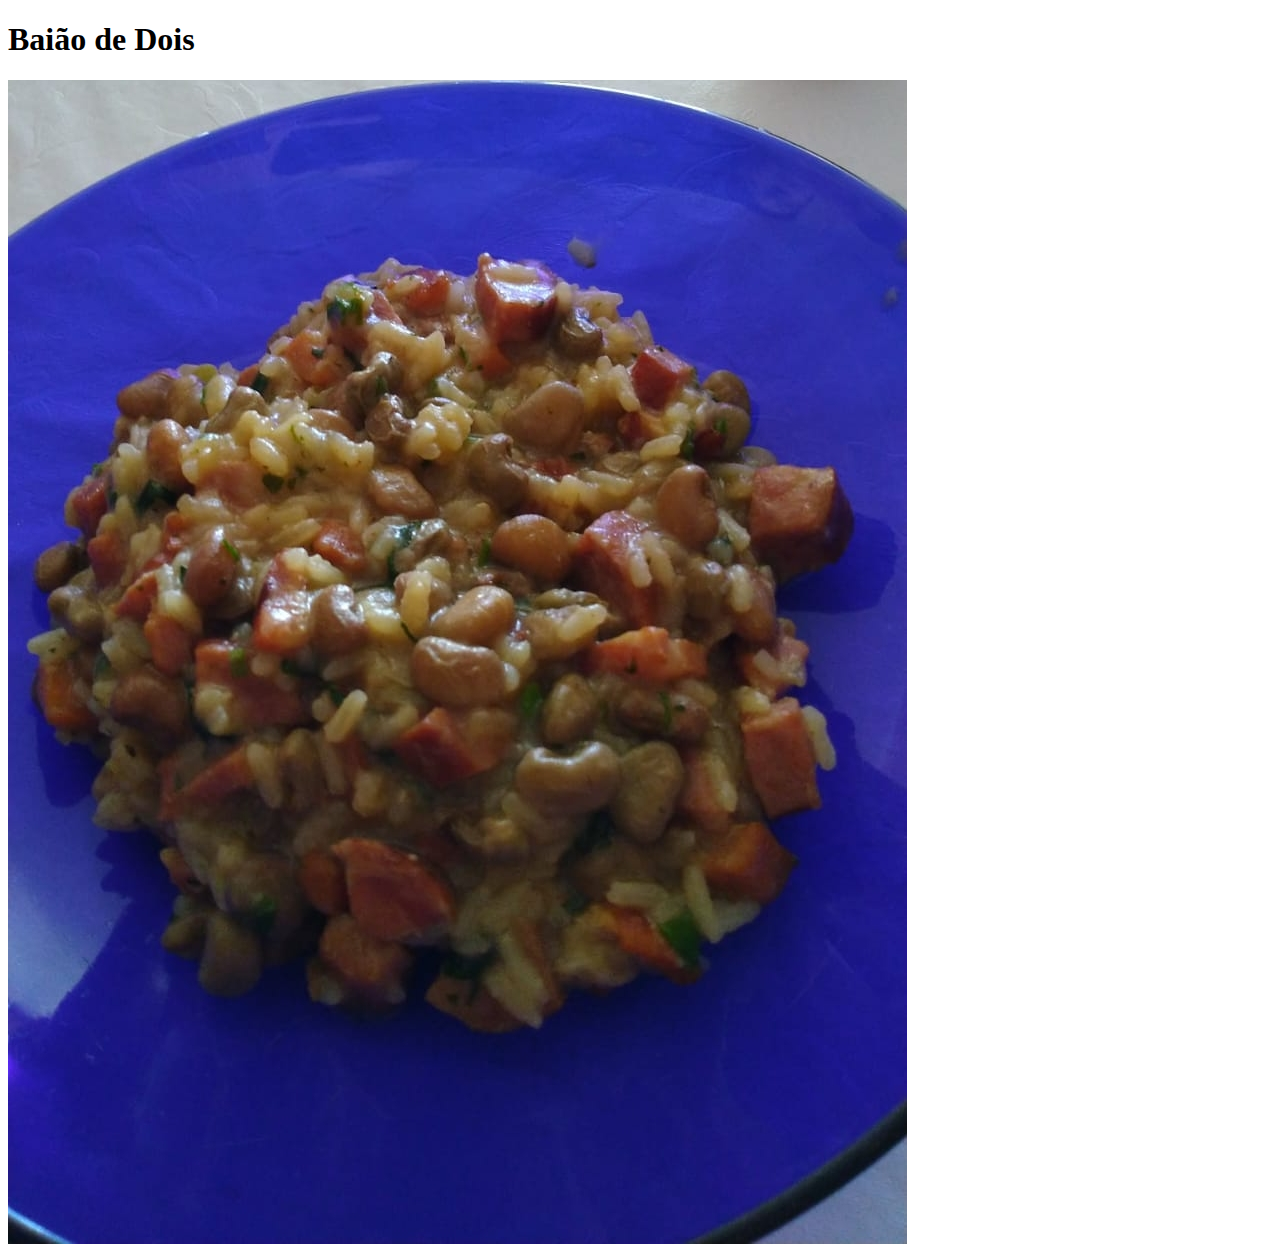
==== recipes/baiao_de_dois.html @ 80f1249c "Add baio_de_dois.html" ====
<!DOCTYPE html>
<html lang="en">
    <head>
        <meta charset="UTF-8">
        <title>Baião de Dois</title>
    </head>

    <body>
        <h1>Baião de Dois</h1>
        <img src="../images/baiao_de_dois.jpeg" alt="Baião de Dois">
    </body>
</html>
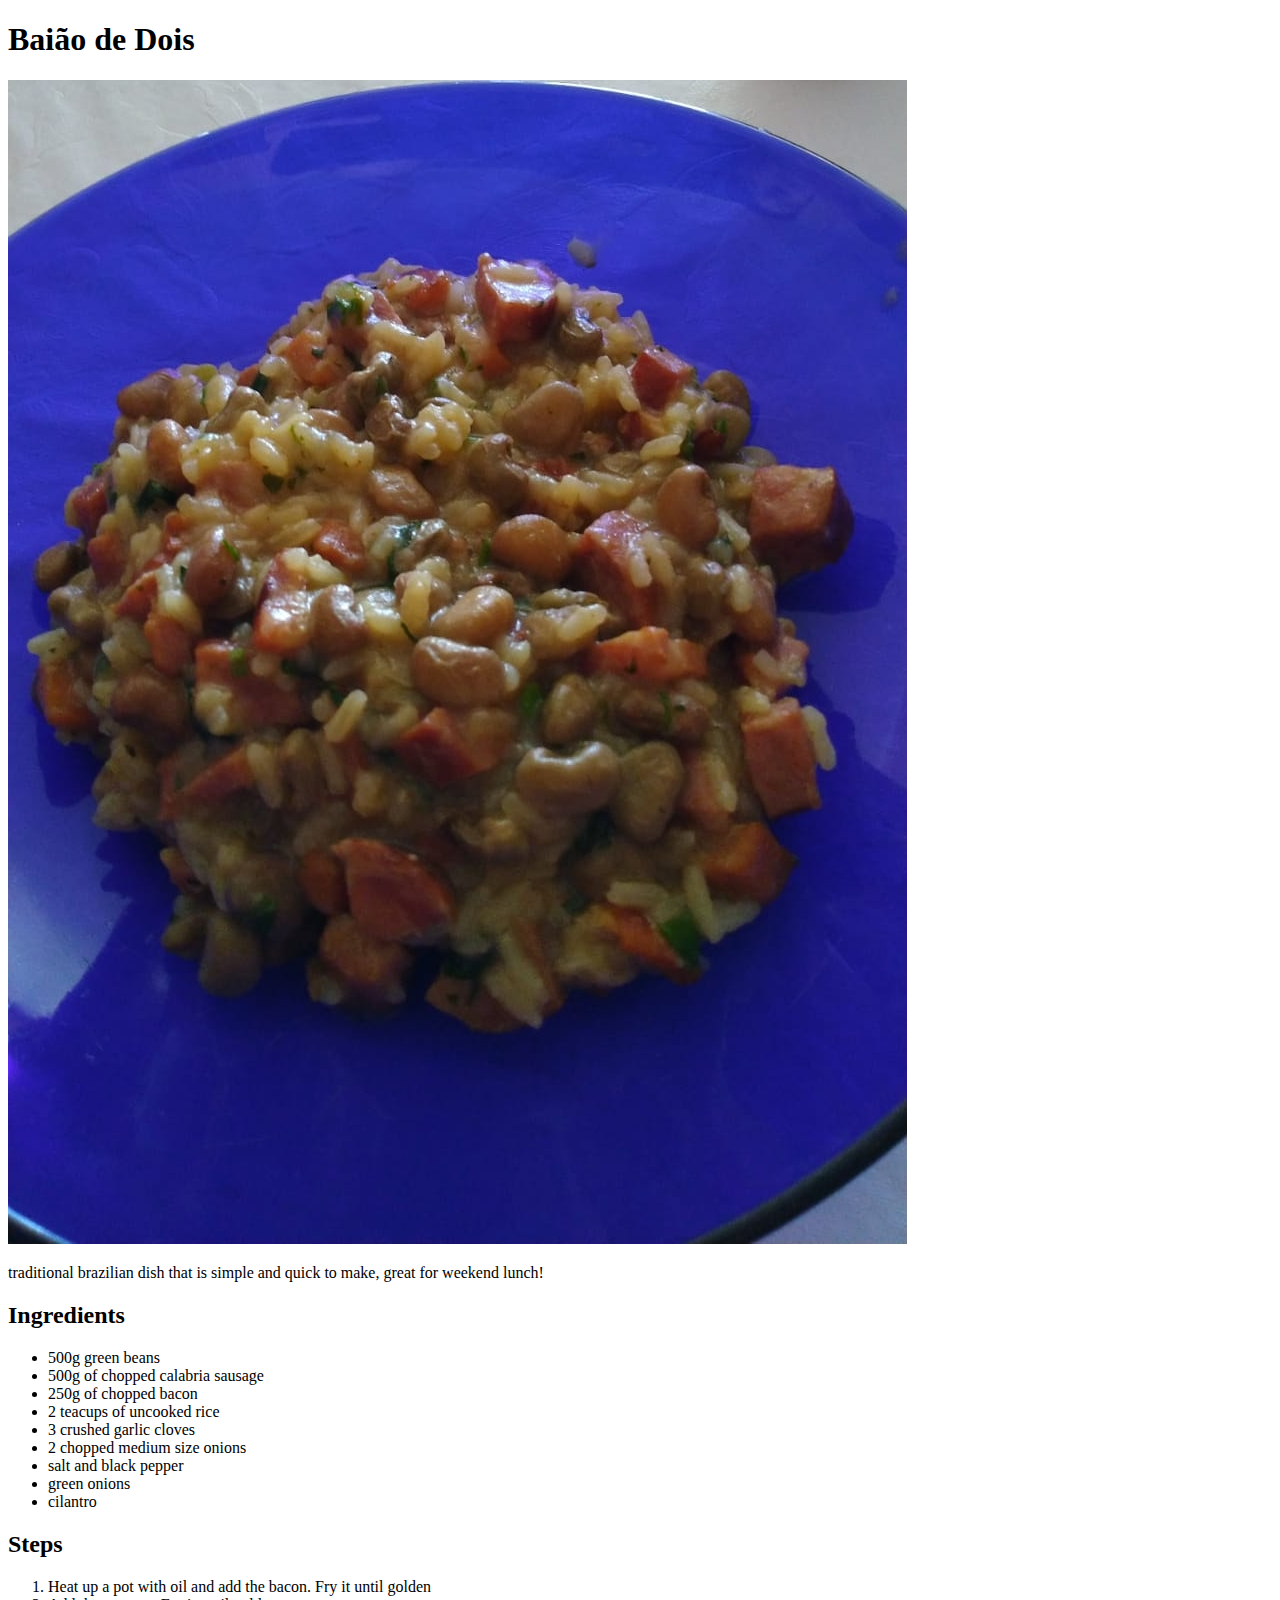
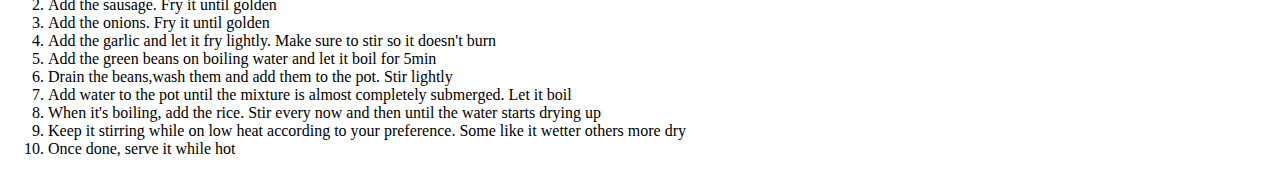
==== commit 1ad9d504: "Add baiao_de_dois recipe content" ====
--- a/recipes/baiao_de_dois.html
+++ b/recipes/baiao_de_dois.html
@@ -7,6 +7,33 @@
 
     <body>
         <h1>Baião de Dois</h1>
-        <img src="../images/baiao_de_dois.jpeg" alt="Baião de Dois">
+        <img src="../images/baiao_de_dois.jpeg" alt="baião de dois">
+        <p>traditional brazilian dish that is simple and quick to make, great for weekend lunch!</p>
+        <h2>Ingredients</h2>
+        <ul>
+            <li>500g green beans</li>
+            <li>500g of chopped calabria sausage</li>
+            <li>250g of chopped bacon</li>
+            <li>2 teacups of uncooked rice</li>
+            <li>3 crushed garlic cloves</li>
+            <li>2 chopped medium size onions</li>
+            <li>salt and black pepper</li>
+            <li>green onions</li>
+            <li>cilantro</li>
+        </ul>
+        <h2>Steps</h2>
+        <ol>
+            <li>Heat up a pot with oil and add the bacon. Fry it until golden</li>
+            <li>Add the sausage. Fry it until golden</li>
+            <li>Add the onions. Fry it until golden</li>
+            <li>Add the garlic and let it fry lightly. Make sure to stir so it doesn't burn</li>
+            <li>Add the green beans on boiling water and let it boil for 5min</li>
+            <li>Drain the beans,wash them and add them to the pot. Stir lightly</li>
+            <li>Add water to the pot until the mixture is almost completely submerged. Let it boil</li>
+            <li>When it's boiling, add the rice. Stir every now and then until the water starts drying up</li>
+            <li>Keep it stirring while on low heat according to your preference. Some like it wetter others more dry</li>
+            <li>Once done, serve it while hot</li>
+        </ol>  
+
     </body>
 </html>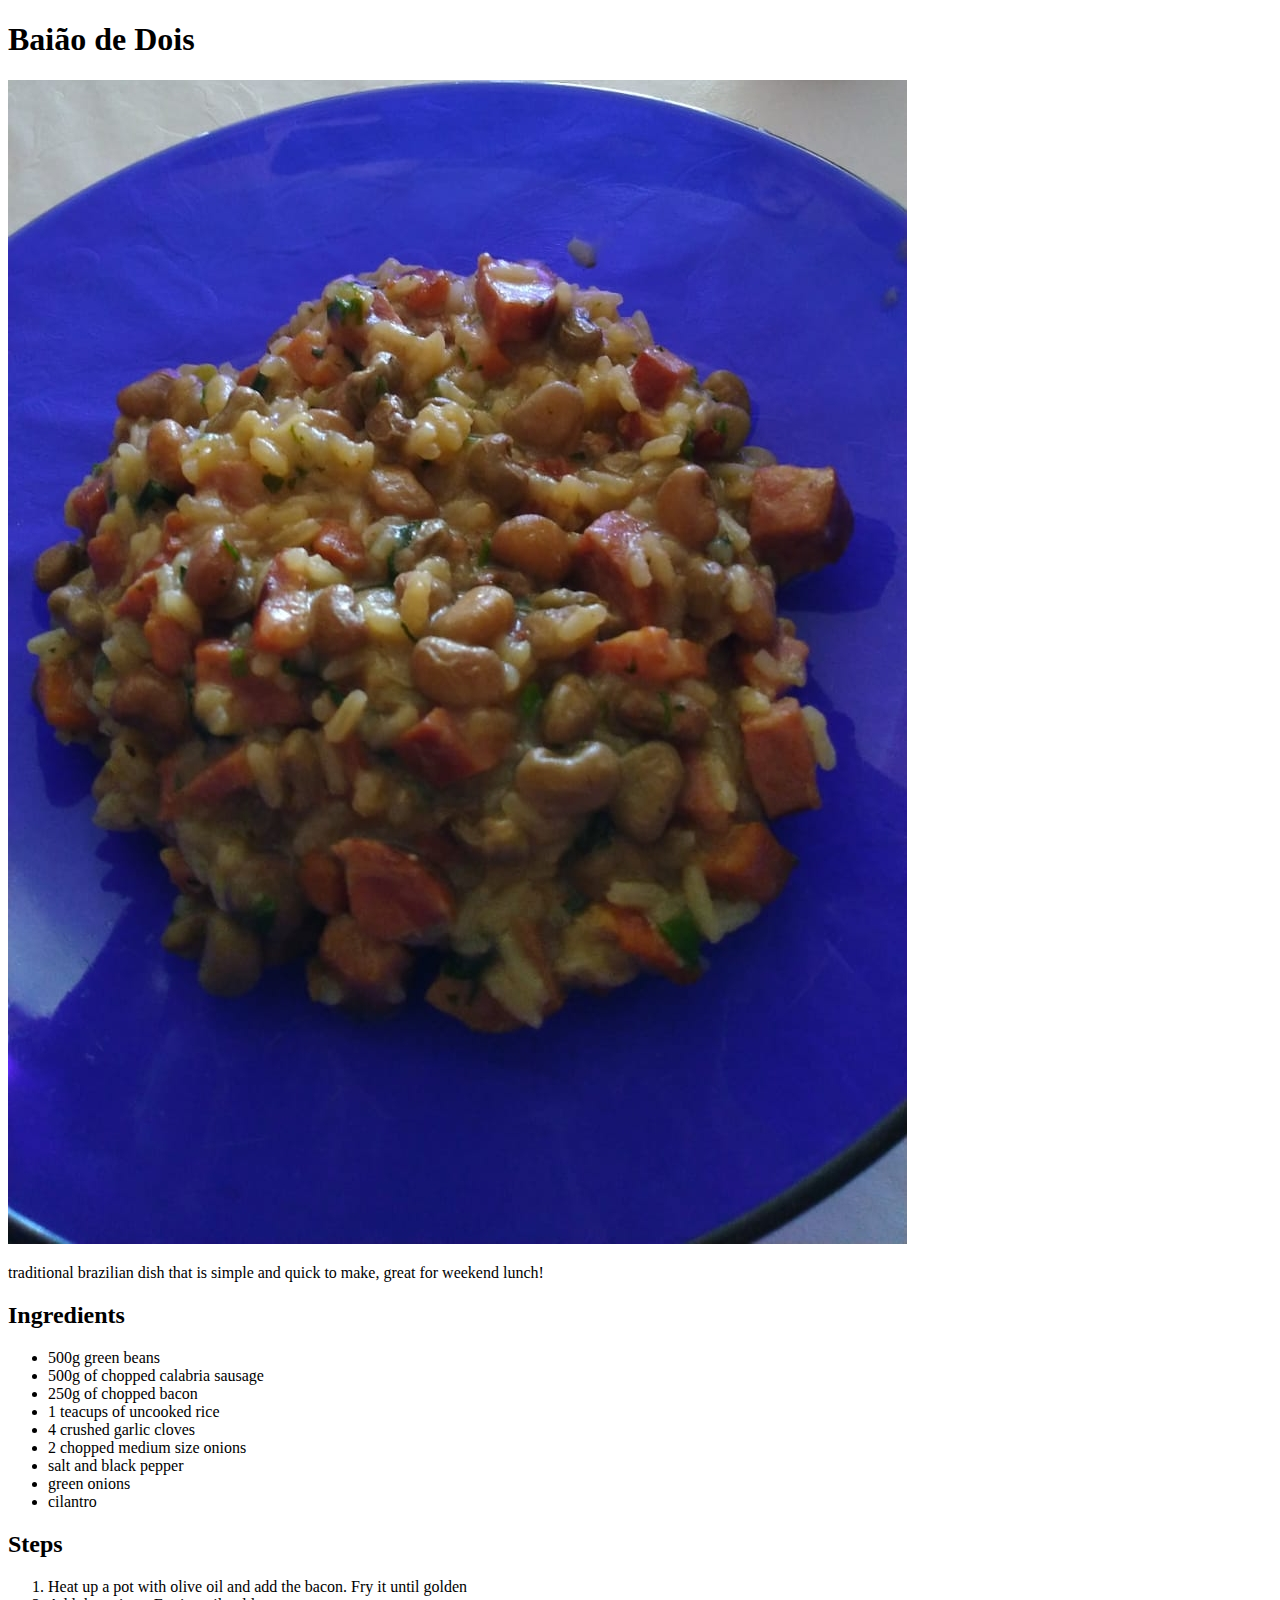
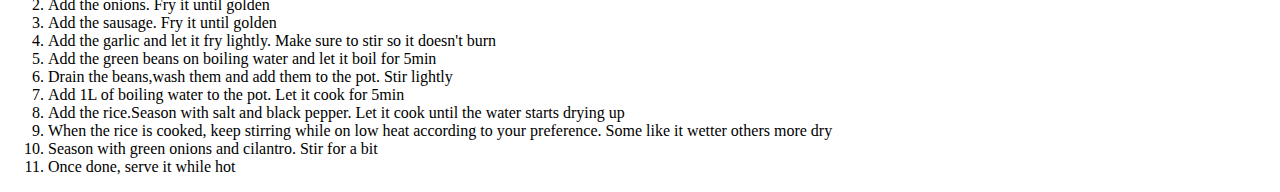
==== commit e275c97b: "Fix baiao_de_dois recipe steps" ====
--- a/recipes/baiao_de_dois.html
+++ b/recipes/baiao_de_dois.html
@@ -14,8 +14,8 @@
             <li>500g green beans</li>
             <li>500g of chopped calabria sausage</li>
             <li>250g of chopped bacon</li>
-            <li>2 teacups of uncooked rice</li>
-            <li>3 crushed garlic cloves</li>
+            <li>1 teacups of uncooked rice</li>
+            <li>4 crushed garlic cloves</li>
             <li>2 chopped medium size onions</li>
             <li>salt and black pepper</li>
             <li>green onions</li>
@@ -23,15 +23,16 @@
         </ul>
         <h2>Steps</h2>
         <ol>
-            <li>Heat up a pot with oil and add the bacon. Fry it until golden</li>
+            <li>Heat up a pot with olive oil and add the bacon. Fry it until golden</li>
+            <li>Add the onions. Fry it until golden</li>
             <li>Add the sausage. Fry it until golden</li>
-            <li>Add the onions. Fry it until golden</li>
             <li>Add the garlic and let it fry lightly. Make sure to stir so it doesn't burn</li>
             <li>Add the green beans on boiling water and let it boil for 5min</li>
             <li>Drain the beans,wash them and add them to the pot. Stir lightly</li>
-            <li>Add water to the pot until the mixture is almost completely submerged. Let it boil</li>
-            <li>When it's boiling, add the rice. Stir every now and then until the water starts drying up</li>
-            <li>Keep it stirring while on low heat according to your preference. Some like it wetter others more dry</li>
+            <li>Add 1L of boiling water to the pot. Let it cook for 5min</li>
+            <li>Add the rice.Season with salt and black pepper. Let it cook until the water starts drying up</li>
+            <li>When the rice is cooked, keep  stirring while on low heat according to your preference. Some like it wetter others more dry</li>
+            <li>Season with green onions and cilantro. Stir for a bit</li>
             <li>Once done, serve it while hot</li>
         </ol>  
 
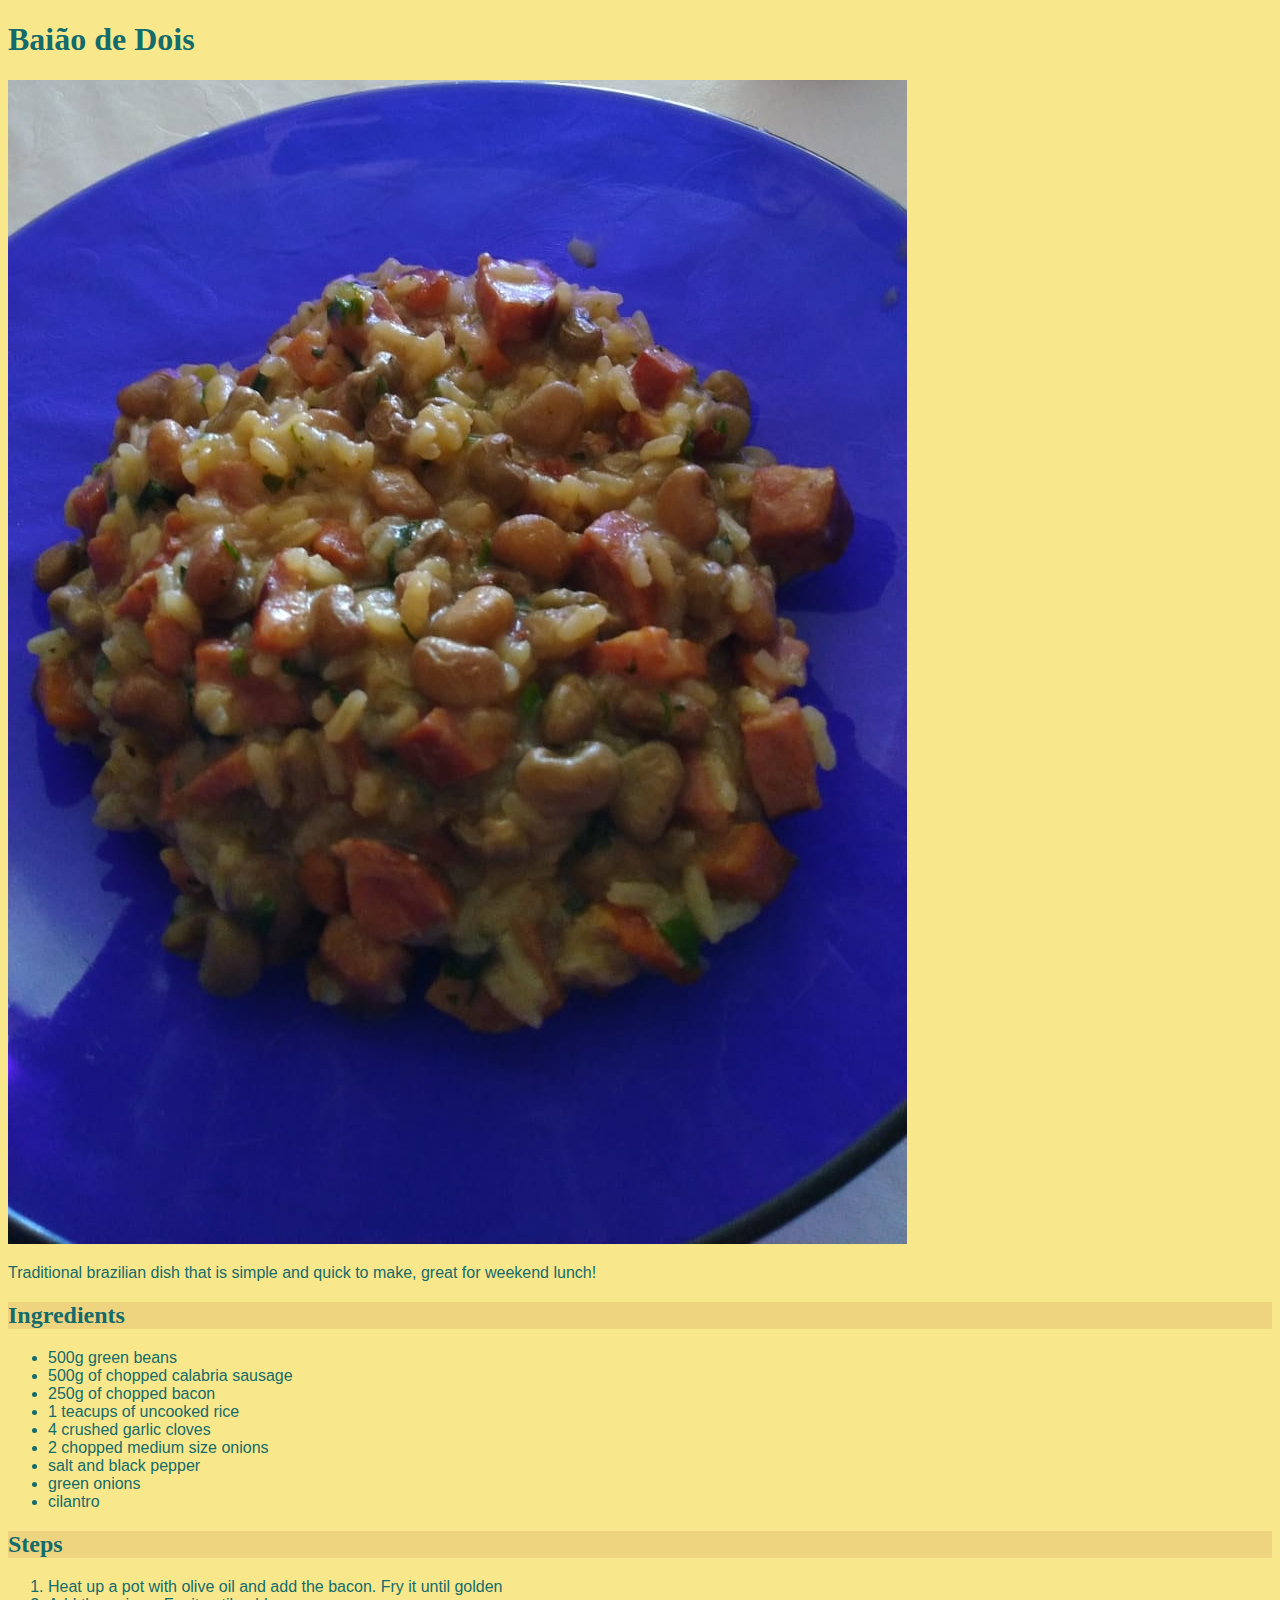
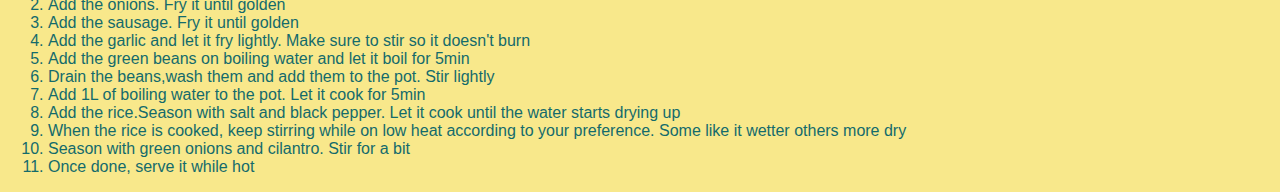
==== commit 0a716acf: "Implement CSS to pages" ====
--- a/recipes/baiao_de_dois.html
+++ b/recipes/baiao_de_dois.html
@@ -2,15 +2,16 @@
 <html lang="en">
     <head>
         <meta charset="UTF-8">
+        <link rel="stylesheet" href="recipestyle.css">
         <title>Baião de Dois</title>
     </head>
 
     <body>
         <h1>Baião de Dois</h1>
         <img src="../images/baiao_de_dois.jpeg" alt="baião de dois">
-        <p>traditional brazilian dish that is simple and quick to make, great for weekend lunch!</p>
+        <p class="text">Traditional brazilian dish that is simple and quick to make, great for weekend lunch!</p>
         <h2>Ingredients</h2>
-        <ul>
+        <ul class="text">
             <li>500g green beans</li>
             <li>500g of chopped calabria sausage</li>
             <li>250g of chopped bacon</li>
@@ -22,7 +23,7 @@
             <li>cilantro</li>
         </ul>
         <h2>Steps</h2>
-        <ol>
+        <ol class="text">
             <li>Heat up a pot with olive oil and add the bacon. Fry it until golden</li>
             <li>Add the onions. Fry it until golden</li>
             <li>Add the sausage. Fry it until golden</li>
--- a/recipes/recipestyle.css
+++ b/recipes/recipestyle.css
@@ -0,0 +1,22 @@
+/*Style CSS */
+
+body {
+    background-color: hsl(51, 89%, 76%);
+}
+
+h1 {
+    color: rgb(20, 107, 107);
+    font-family: 'Verdana', 'Times New Roman', sans-serif;
+
+}
+
+h2 {
+    background-color: hsl(34, 62%, 62%, 0.3);
+    color: rgb(20, 107, 107);
+    font-family: 'Verdana', 'Times New Roman', sans-serif;
+}
+
+.text {
+    color: rgb(20, 107, 107);
+    font-family: 'Brush Script MD', sans-serif;
+}